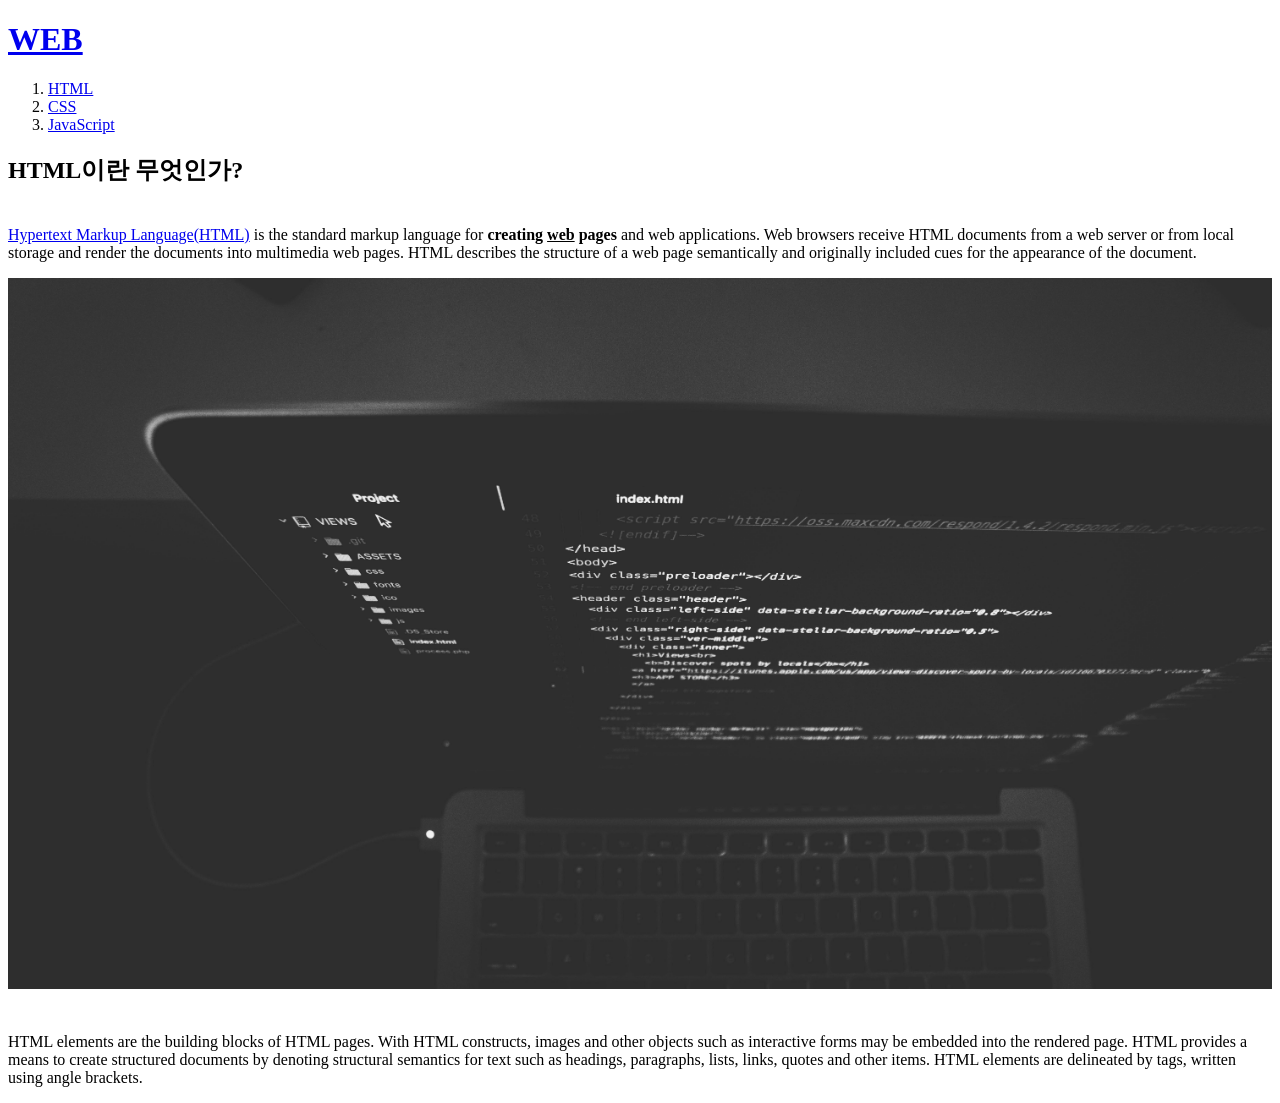
==== 1.html.html @ 996f1cfd "first ver." ====
<!DOCTYPE html>
<html>
    <head>
        <title>WEB2-HTML연습</title>
        <meta charset="utf-8">
    </head>

    <body>
        <h1><a href="web.html">WEB</a></h1>

        <ol>
         <li><a href="1.html.html">HTML</a></li>
         <li><a href="2.css.html">CSS</a></li>
         <li><a href="3.javascript.html">JavaScript</a></li>
        </ol>

        <h2>HTML이란 무엇인가?</h2>
        <p style="margin-top:40px">
            <a href="https://www.w3.org/TR/2011/WD-html5-20110405/" title="HTML5 specification">Hypertext Markup Language(HTML)</a> is the standard markup language for <strong>creating <u>web</u> pages</strong> and web applications. Web browsers receive HTML documents from a web server or from local storage and render the documents into multimedia web pages. HTML describes the structure of a web page semantically and originally included cues for the appearance of the document.
        </p>

        <img src="asd.jpg" width="100%">
        <!-- <img>: 이미지삽입, src속성: source(출처) -->

        <p style="margin-top:40px">
            HTML elements are the building blocks of HTML pages. With HTML constructs, images and other objects such as interactive forms may be embedded into the rendered page. HTML provides a means to create structured documents by denoting structural semantics for text such as headings, paragraphs, lists, links, quotes and other items. HTML elements are delineated by tags, written using angle brackets.
        </p>
    </body>
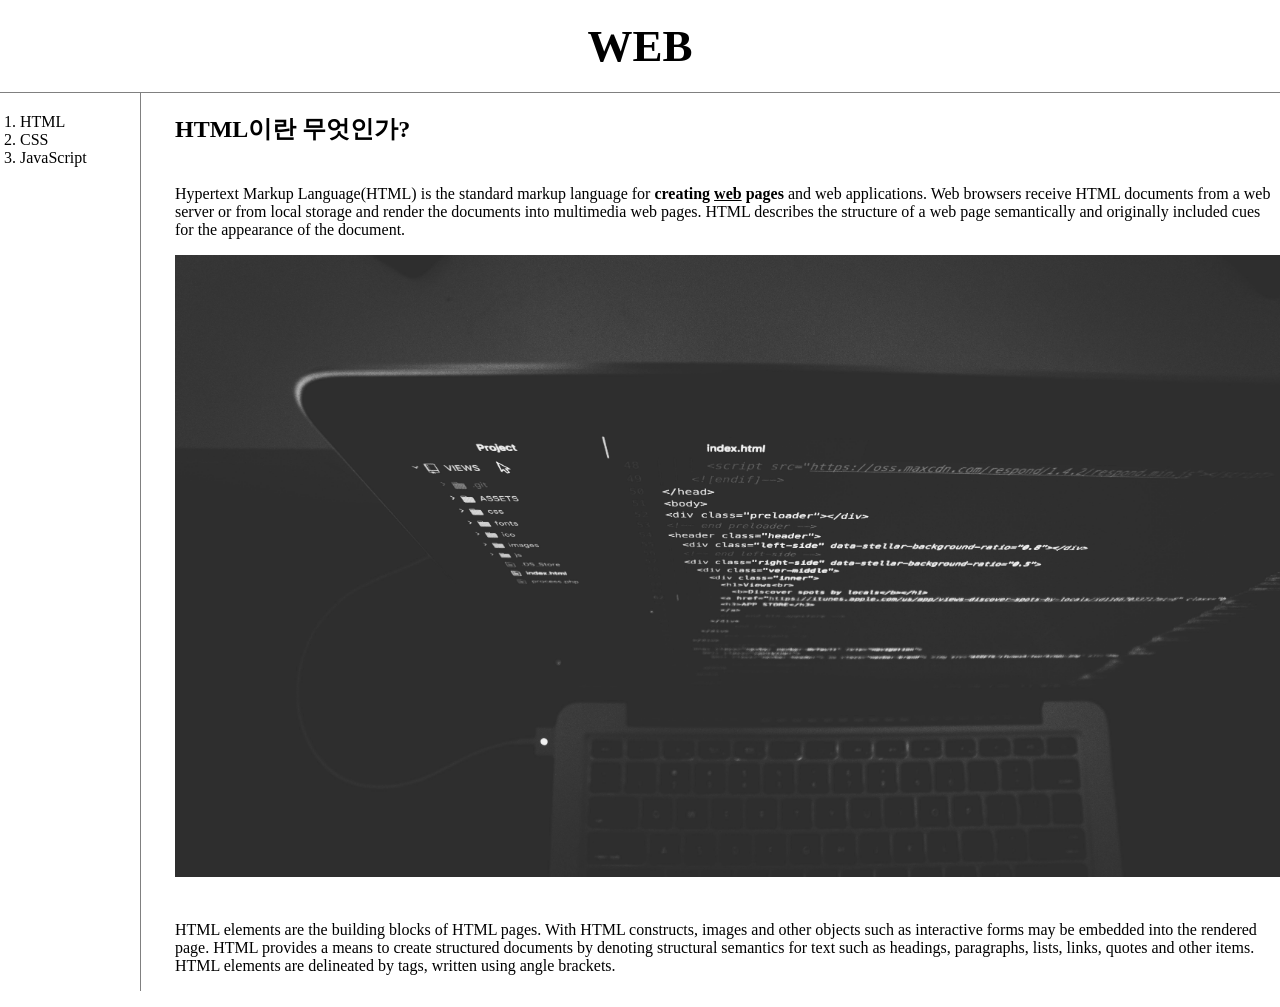
==== commit 30b1ad43: "3rd ver." ====
--- a/1.html.html
+++ b/1.html.html
@@ -3,26 +3,82 @@
     <head>
         <title>WEB2-HTML연습</title>
         <meta charset="utf-8">
+
+        <!-- Global site tag (gtag.js) - Google Analytics -->
+        <script async src="https://www.googletagmanager.com/gtag/js?id=G-VT7T7BGVJG"></script>
+        <script>
+        window.dataLayer = window.dataLayer || [];
+        function gtag(){dataLayer.push(arguments);}
+        gtag('js', new Date());
+
+        gtag('config', 'G-VT7T7BGVJG');
+        </script>
+
+        <link rel="stylesheet" href="style.css" />
+        
     </head>
 
     <body>
-        <h1><a href="web.html">WEB</a></h1>
+        <h1><a href="index.html">WEB</a></h1>
 
-        <ol>
-         <li><a href="1.html.html">HTML</a></li>
-         <li><a href="2.css.html">CSS</a></li>
-         <li><a href="3.javascript.html">JavaScript</a></li>
-        </ol>
+        <div id="grid">
+            <ol>
+                <li><a href="1.html.html">HTML</a></li>
+                <li><a href="2.css.html">CSS</a></li>
+                <li><a href="3.javascript.html">JavaScript</a></li>
+            </ol>
 
-        <h2>HTML이란 무엇인가?</h2>
-        <p style="margin-top:40px">
-            <a href="https://www.w3.org/TR/2011/WD-html5-20110405/" title="HTML5 specification">Hypertext Markup Language(HTML)</a> is the standard markup language for <strong>creating <u>web</u> pages</strong> and web applications. Web browsers receive HTML documents from a web server or from local storage and render the documents into multimedia web pages. HTML describes the structure of a web page semantically and originally included cues for the appearance of the document.
+            <div id="article">
+                <h2>HTML이란 무엇인가?</h2>
+                <p style="margin-top:40px">
+                    <a href="https://www.w3.org/TR/2011/WD-html5-20110405/" title="HTML5 specification">Hypertext Markup Language(HTML)</a> is the standard markup language for <strong>creating <u>web</u> pages</strong> and web applications. Web browsers receive HTML documents from a web server or from local storage and render the documents into multimedia web pages. HTML describes the structure of a web page semantically and originally included cues for the appearance of the document.
+                </p>
+
+                <img src="asd.jpg" width="100%">
+                <!-- <img>: 이미지삽입, src속성: source(출처) -->
+
+                <p style="margin-top:40px">
+                    HTML elements are the building blocks of HTML pages. With HTML constructs, images and other objects such as interactive forms may be embedded into the rendered page. HTML provides a means to create structured documents by denoting structural semantics for text such as headings, paragraphs, lists, links, quotes and other items. HTML elements are delineated by tags, written using angle brackets.
+                </p>
+            </div>
+        </div>
+        <p>
+            <!-- disqus기능 사용하기 (코드 복붙) -->
+            <div id="disqus_thread"></div>
+            <script>
+            /**
+            *  RECOMMENDED CONFIGURATION VARIABLES: EDIT AND UNCOMMENT THE SECTION BELOW TO INSERT DYNAMIC VALUES FROM YOUR PLATFORM OR CMS.
+            *  LEARN WHY DEFINING THESE VARIABLES IS IMPORTANT: https://disqus.com/admin/universalcode/#configuration-variables    */
+            /*
+            var disqus_config = function () {
+            this.page.url = PAGE_URL;  // Replace PAGE_URL with your page's canonical URL variable
+            this.page.identifier = PAGE_IDENTIFIER; // Replace PAGE_IDENTIFIER with your page's unique identifier variable
+            };
+            */
+            (function() { // DON'T EDIT BELOW THIS LINE
+            var d = document, s = d.createElement('script');
+            s.src = 'https://web-vgr8bi2bt8.disqus.com/embed.js';
+            s.setAttribute('data-timestamp', +new Date());
+            (d.head || d.body).appendChild(s);
+            })();
+            </script>
+            <noscript>Please enable JavaScript to view the <a href="https://disqus.com/?ref_noscript">comments powered by Disqus.</a></noscript>
         </p>
 
-        <img src="asd.jpg" width="100%">
-        <!-- <img>: 이미지삽입, src속성: source(출처) -->
-
-        <p style="margin-top:40px">
-            HTML elements are the building blocks of HTML pages. With HTML constructs, images and other objects such as interactive forms may be embedded into the rendered page. HTML provides a means to create structured documents by denoting structural semantics for text such as headings, paragraphs, lists, links, quotes and other items. HTML elements are delineated by tags, written using angle brackets.
+        <p>
+            <!--Tawk.to Script 기능 사용 (코드 복붙)-->
+            <script type="text/javascript">
+            var Tawk_API=Tawk_API||{}, Tawk_LoadStart=new Date();
+            (function(){
+            var s1=document.createElement("script"),s0=document.getElementsByTagName("script")[0];
+            s1.async=true;
+            s1.src='https://embed.tawk.to/624fad63c72df874911dfa22/1g03jqjlt';
+            s1.charset='UTF-8';
+            s1.setAttribute('crossorigin','*');
+            s0.parentNode.insertBefore(s1,s0);
+            })();
+            </script>
+            <!--End of Tawk.to Script-->
         </p>
+        
     </body>
--- a/style.css
+++ b/style.css
@@ -0,0 +1,45 @@
+body {
+    margin: 0;
+}
+
+a {
+    color: black;
+    text-decoration: none;
+}
+
+h1 {
+    font-size: 45px;
+    text-align: center;
+    border-bottom: 1px solid gray;
+    margin: 0;
+    padding: 20px;
+}
+
+#grid ol {
+    border-right: 1px solid gray;
+    width: 100px;
+    margin: 0;
+    padding: 20px;
+}
+
+#grid {
+    display: grid;
+    grid-template-columns: 150px 1fr;
+}
+
+#article {
+    padding-left: 25px;
+}
+
+@media(max-width :800px) {
+    #grid {
+        display: block;
+    }
+    #grid ol {
+        border-right: none;
+    }
+    h1 {
+        border-bottom: none;
+    }
+
+}
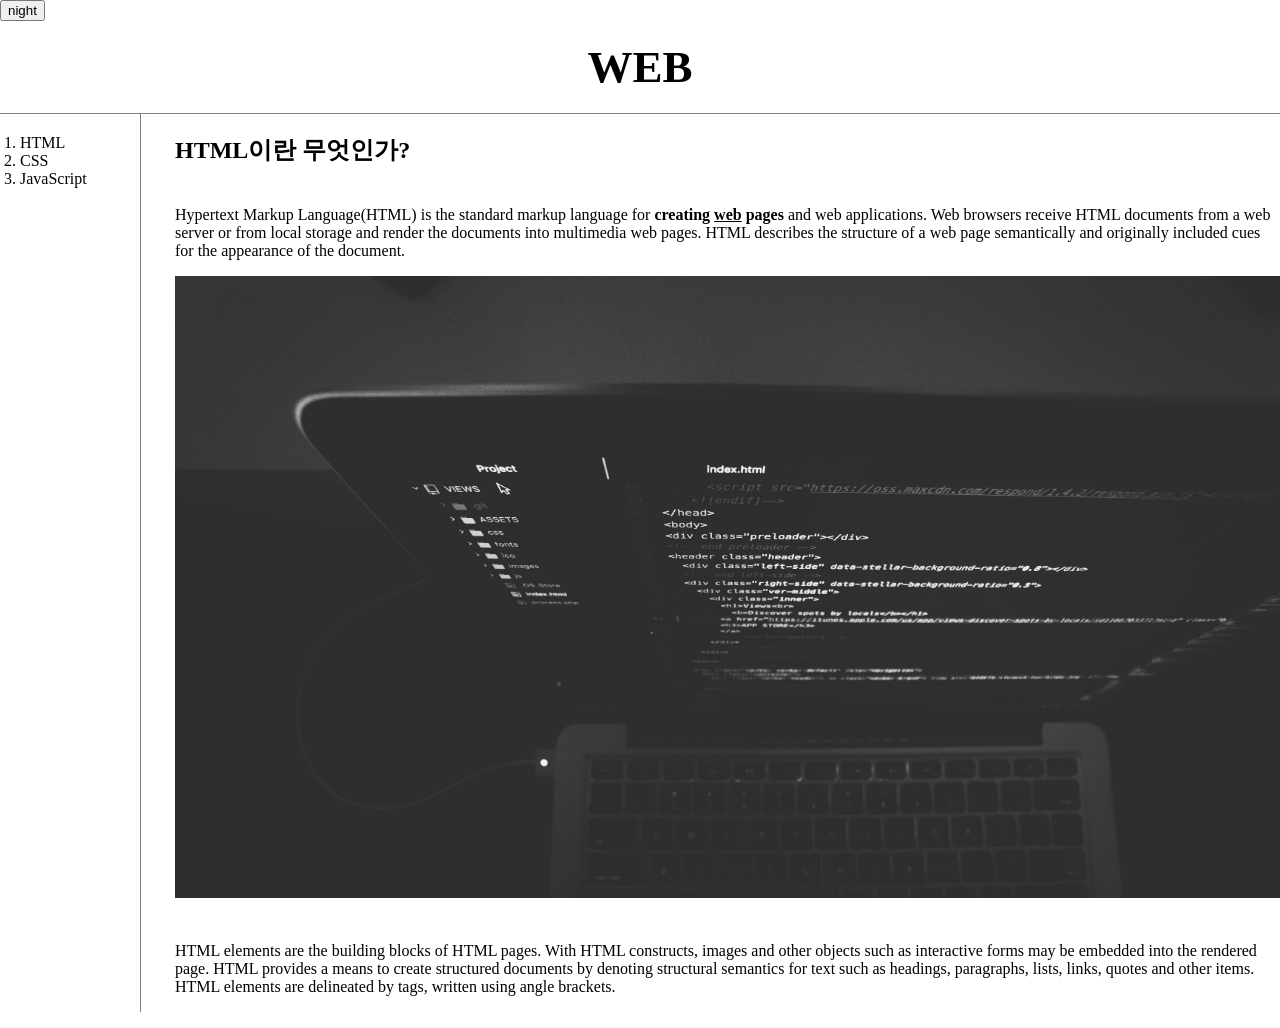
==== commit 42ef92f1: "4th ver." ====
--- a/1.html.html
+++ b/1.html.html
@@ -1,7 +1,7 @@
 <!DOCTYPE html>
 <html>
     <head>
-        <title>WEB2-HTML연습</title>
+        <title>WEB2-HTML 윤희원</title>
         <meta charset="utf-8">
 
         <!-- Global site tag (gtag.js) - Google Analytics -->
@@ -15,10 +15,16 @@
         </script>
 
         <link rel="stylesheet" href="style.css" />
+
+        <script src="color.js"></script>
+
+        <script src="https://ajax.googleapis.com/ajax/libs/jquery/3.6.0/jquery.min.js"></script>
         
     </head>
 
     <body>
+        <input type = "button" value = "night" onclick = "nightDayHandler(this);">
+        
         <h1><a href="index.html">WEB</a></h1>
 
         <div id="grid">
@@ -42,6 +48,7 @@
                 </p>
             </div>
         </div>
+
         <p>
             <!-- disqus기능 사용하기 (코드 복붙) -->
             <div id="disqus_thread"></div>
